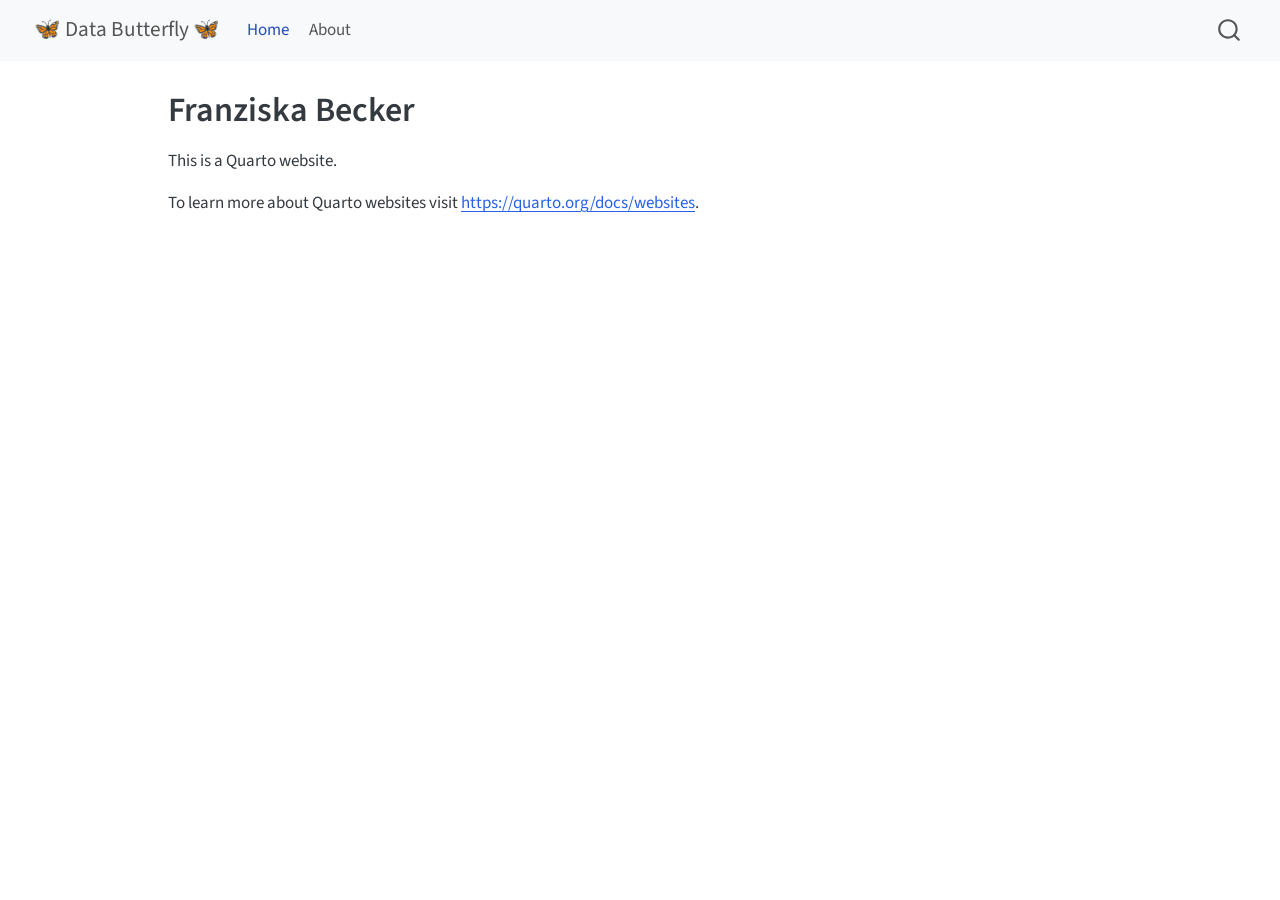
==== index.html @ 8ce16741 "Built site for gh-pages" ====
<!DOCTYPE html>
<html xmlns="http://www.w3.org/1999/xhtml" lang="en" xml:lang="en"><head>

<meta charset="utf-8">
<meta name="generator" content="quarto-1.8.25">

<meta name="viewport" content="width=device-width, initial-scale=1.0, user-scalable=yes">


<title>Franziska Becker – 🦋 Data Butterfly 🦋</title>
<style>
code{white-space: pre-wrap;}
span.smallcaps{font-variant: small-caps;}
div.columns{display: flex; gap: min(4vw, 1.5em);}
div.column{flex: auto; overflow-x: auto;}
div.hanging-indent{margin-left: 1.5em; text-indent: -1.5em;}
ul.task-list{list-style: none;}
ul.task-list li input[type="checkbox"] {
  width: 0.8em;
  margin: 0 0.8em 0.2em -1em; /* quarto-specific, see https://github.com/quarto-dev/quarto-cli/issues/4556 */ 
  vertical-align: middle;
}
</style>


<script src="site_libs/quarto-nav/quarto-nav.js"></script>
<script src="site_libs/quarto-nav/headroom.min.js"></script>
<script src="site_libs/clipboard/clipboard.min.js"></script>
<script src="site_libs/quarto-search/autocomplete.umd.js"></script>
<script src="site_libs/quarto-search/fuse.min.js"></script>
<script src="site_libs/quarto-search/quarto-search.js"></script>
<meta name="quarto:offset" content="./">
<script src="site_libs/quarto-html/quarto.js" type="module"></script>
<script src="site_libs/quarto-html/tabsets/tabsets.js" type="module"></script>
<script src="site_libs/quarto-html/axe/axe-check.js" type="module"></script>
<script src="site_libs/quarto-html/popper.min.js"></script>
<script src="site_libs/quarto-html/tippy.umd.min.js"></script>
<script src="site_libs/quarto-html/anchor.min.js"></script>
<link href="site_libs/quarto-html/tippy.css" rel="stylesheet">
<link href="site_libs/quarto-html/quarto-syntax-highlighting-7b89279ff1a6dce999919e0e67d4d9ec.css" rel="stylesheet" id="quarto-text-highlighting-styles">
<script src="site_libs/bootstrap/bootstrap.min.js"></script>
<link href="site_libs/bootstrap/bootstrap-icons.css" rel="stylesheet">
<link href="site_libs/bootstrap/bootstrap-5b4ad623e5705c0698d39aec6f10cf02.min.css" rel="stylesheet" append-hash="true" id="quarto-bootstrap" data-mode="light">
<script id="quarto-search-options" type="application/json">{
  "location": "navbar",
  "copy-button": false,
  "collapse-after": 3,
  "panel-placement": "end",
  "type": "overlay",
  "limit": 50,
  "keyboard-shortcut": [
    "f",
    "/",
    "s"
  ],
  "show-item-context": false,
  "language": {
    "search-no-results-text": "No results",
    "search-matching-documents-text": "matching documents",
    "search-copy-link-title": "Copy link to search",
    "search-hide-matches-text": "Hide additional matches",
    "search-more-match-text": "more match in this document",
    "search-more-matches-text": "more matches in this document",
    "search-clear-button-title": "Clear",
    "search-text-placeholder": "",
    "search-detached-cancel-button-title": "Cancel",
    "search-submit-button-title": "Submit",
    "search-label": "Search"
  }
}</script>


<link rel="stylesheet" href="styles.css">
</head>

<body class="nav-fixed quarto-light">

<div id="quarto-search-results"></div>
  <header id="quarto-header" class="headroom fixed-top">
    <nav class="navbar navbar-expand-lg " data-bs-theme="dark">
      <div class="navbar-container container-fluid">
      <div class="navbar-brand-container mx-auto">
    <a href="./index.html" class="navbar-brand navbar-brand-logo">
    </a>
    <a class="navbar-brand" href="./index.html">
    <span class="navbar-title">🦋 Data Butterfly 🦋</span>
    </a>
  </div>
            <div id="quarto-search" class="" title="Search"></div>
          <button class="navbar-toggler" type="button" data-bs-toggle="collapse" data-bs-target="#navbarCollapse" aria-controls="navbarCollapse" role="menu" aria-expanded="false" aria-label="Toggle navigation" onclick="if (window.quartoToggleHeadroom) { window.quartoToggleHeadroom(); }">
  <span class="navbar-toggler-icon"></span>
</button>
          <div class="collapse navbar-collapse" id="navbarCollapse">
            <ul class="navbar-nav navbar-nav-scroll me-auto">
  <li class="nav-item">
    <a class="nav-link active" href="./index.html" aria-current="page"> 
<span class="menu-text">Home</span></a>
  </li>  
  <li class="nav-item">
    <a class="nav-link" href="./about.html"> 
<span class="menu-text">About</span></a>
  </li>  
</ul>
          </div> <!-- /navcollapse -->
            <div class="quarto-navbar-tools">
</div>
      </div> <!-- /container-fluid -->
    </nav>
</header>
<!-- content -->
<div id="quarto-content" class="quarto-container page-columns page-rows-contents page-layout-article page-navbar">
<!-- sidebar -->
<!-- margin-sidebar -->
    <div id="quarto-margin-sidebar" class="sidebar margin-sidebar zindex-bottom">
        
    </div>
<!-- main -->
<main class="content" id="quarto-document-content">

<header id="title-block-header" class="quarto-title-block default">
<div class="quarto-title">
<h1 class="title">Franziska Becker</h1>
</div>



<div class="quarto-title-meta">

    
  
    
  </div>
  


</header>


<p>This is a Quarto website.</p>
<p>To learn more about Quarto websites visit <a href="https://quarto.org/docs/websites" class="uri">https://quarto.org/docs/websites</a>.</p>



</main> <!-- /main -->
<script id="quarto-html-after-body" type="application/javascript">
  window.document.addEventListener("DOMContentLoaded", function (event) {
    const icon = "";
    const anchorJS = new window.AnchorJS();
    anchorJS.options = {
      placement: 'right',
      icon: icon
    };
    anchorJS.add('.anchored');
    const isCodeAnnotation = (el) => {
      for (const clz of el.classList) {
        if (clz.startsWith('code-annotation-')) {                     
          return true;
        }
      }
      return false;
    }
    const onCopySuccess = function(e) {
      // button target
      const button = e.trigger;
      // don't keep focus
      button.blur();
      // flash "checked"
      button.classList.add('code-copy-button-checked');
      var currentTitle = button.getAttribute("title");
      button.setAttribute("title", "Copied!");
      let tooltip;
      if (window.bootstrap) {
        button.setAttribute("data-bs-toggle", "tooltip");
        button.setAttribute("data-bs-placement", "left");
        button.setAttribute("data-bs-title", "Copied!");
        tooltip = new bootstrap.Tooltip(button, 
          { trigger: "manual", 
            customClass: "code-copy-button-tooltip",
            offset: [0, -8]});
        tooltip.show();    
      }
      setTimeout(function() {
        if (tooltip) {
          tooltip.hide();
          button.removeAttribute("data-bs-title");
          button.removeAttribute("data-bs-toggle");
          button.removeAttribute("data-bs-placement");
        }
        button.setAttribute("title", currentTitle);
        button.classList.remove('code-copy-button-checked');
      }, 1000);
      // clear code selection
      e.clearSelection();
    }
    const getTextToCopy = function(trigger) {
      const outerScaffold = trigger.parentElement.cloneNode(true);
      const codeEl = outerScaffold.querySelector('code');
      for (const childEl of codeEl.children) {
        if (isCodeAnnotation(childEl)) {
          childEl.remove();
        }
      }
      return codeEl.innerText;
    }
    const clipboard = new window.ClipboardJS('.code-copy-button:not([data-in-quarto-modal])', {
      text: getTextToCopy
    });
    clipboard.on('success', onCopySuccess);
    if (window.document.getElementById('quarto-embedded-source-code-modal')) {
      const clipboardModal = new window.ClipboardJS('.code-copy-button[data-in-quarto-modal]', {
        text: getTextToCopy,
        container: window.document.getElementById('quarto-embedded-source-code-modal')
      });
      clipboardModal.on('success', onCopySuccess);
    }
      var localhostRegex = new RegExp(/^(?:http|https):\/\/localhost\:?[0-9]*\//);
      var mailtoRegex = new RegExp(/^mailto:/);
        var filterRegex = new RegExp('/' + window.location.host + '/');
      var isInternal = (href) => {
          return filterRegex.test(href) || localhostRegex.test(href) || mailtoRegex.test(href);
      }
      // Inspect non-navigation links and adorn them if external
     var links = window.document.querySelectorAll('a[href]:not(.nav-link):not(.navbar-brand):not(.toc-action):not(.sidebar-link):not(.sidebar-item-toggle):not(.pagination-link):not(.no-external):not([aria-hidden]):not(.dropdown-item):not(.quarto-navigation-tool):not(.about-link)');
      for (var i=0; i<links.length; i++) {
        const link = links[i];
        if (!isInternal(link.href)) {
          // undo the damage that might have been done by quarto-nav.js in the case of
          // links that we want to consider external
          if (link.dataset.originalHref !== undefined) {
            link.href = link.dataset.originalHref;
          }
        }
      }
    function tippyHover(el, contentFn, onTriggerFn, onUntriggerFn) {
      const config = {
        allowHTML: true,
        maxWidth: 500,
        delay: 100,
        arrow: false,
        appendTo: function(el) {
            return el.parentElement;
        },
        interactive: true,
        interactiveBorder: 10,
        theme: 'quarto',
        placement: 'bottom-start',
      };
      if (contentFn) {
        config.content = contentFn;
      }
      if (onTriggerFn) {
        config.onTrigger = onTriggerFn;
      }
      if (onUntriggerFn) {
        config.onUntrigger = onUntriggerFn;
      }
      window.tippy(el, config); 
    }
    const noterefs = window.document.querySelectorAll('a[role="doc-noteref"]');
    for (var i=0; i<noterefs.length; i++) {
      const ref = noterefs[i];
      tippyHover(ref, function() {
        // use id or data attribute instead here
        let href = ref.getAttribute('data-footnote-href') || ref.getAttribute('href');
        try { href = new URL(href).hash; } catch {}
        const id = href.replace(/^#\/?/, "");
        const note = window.document.getElementById(id);
        if (note) {
          return note.innerHTML;
        } else {
          return "";
        }
      });
    }
    const xrefs = window.document.querySelectorAll('a.quarto-xref');
    const processXRef = (id, note) => {
      // Strip column container classes
      const stripColumnClz = (el) => {
        el.classList.remove("page-full", "page-columns");
        if (el.children) {
          for (const child of el.children) {
            stripColumnClz(child);
          }
        }
      }
      stripColumnClz(note)
      if (id === null || id.startsWith('sec-')) {
        // Special case sections, only their first couple elements
        const container = document.createElement("div");
        if (note.children && note.children.length > 2) {
          container.appendChild(note.children[0].cloneNode(true));
          for (let i = 1; i < note.children.length; i++) {
            const child = note.children[i];
            if (child.tagName === "P" && child.innerText === "") {
              continue;
            } else {
              container.appendChild(child.cloneNode(true));
              break;
            }
          }
          if (window.Quarto?.typesetMath) {
            window.Quarto.typesetMath(container);
          }
          return container.innerHTML
        } else {
          if (window.Quarto?.typesetMath) {
            window.Quarto.typesetMath(note);
          }
          return note.innerHTML;
        }
      } else {
        // Remove any anchor links if they are present
        const anchorLink = note.querySelector('a.anchorjs-link');
        if (anchorLink) {
          anchorLink.remove();
        }
        if (window.Quarto?.typesetMath) {
          window.Quarto.typesetMath(note);
        }
        if (note.classList.contains("callout")) {
          return note.outerHTML;
        } else {
          return note.innerHTML;
        }
      }
    }
    for (var i=0; i<xrefs.length; i++) {
      const xref = xrefs[i];
      tippyHover(xref, undefined, function(instance) {
        instance.disable();
        let url = xref.getAttribute('href');
        let hash = undefined; 
        if (url.startsWith('#')) {
          hash = url;
        } else {
          try { hash = new URL(url).hash; } catch {}
        }
        if (hash) {
          const id = hash.replace(/^#\/?/, "");
          const note = window.document.getElementById(id);
          if (note !== null) {
            try {
              const html = processXRef(id, note.cloneNode(true));
              instance.setContent(html);
            } finally {
              instance.enable();
              instance.show();
            }
          } else {
            // See if we can fetch this
            fetch(url.split('#')[0])
            .then(res => res.text())
            .then(html => {
              const parser = new DOMParser();
              const htmlDoc = parser.parseFromString(html, "text/html");
              const note = htmlDoc.getElementById(id);
              if (note !== null) {
                const html = processXRef(id, note);
                instance.setContent(html);
              } 
            }).finally(() => {
              instance.enable();
              instance.show();
            });
          }
        } else {
          // See if we can fetch a full url (with no hash to target)
          // This is a special case and we should probably do some content thinning / targeting
          fetch(url)
          .then(res => res.text())
          .then(html => {
            const parser = new DOMParser();
            const htmlDoc = parser.parseFromString(html, "text/html");
            const note = htmlDoc.querySelector('main.content');
            if (note !== null) {
              // This should only happen for chapter cross references
              // (since there is no id in the URL)
              // remove the first header
              if (note.children.length > 0 && note.children[0].tagName === "HEADER") {
                note.children[0].remove();
              }
              const html = processXRef(null, note);
              instance.setContent(html);
            } 
          }).finally(() => {
            instance.enable();
            instance.show();
          });
        }
      }, function(instance) {
      });
    }
        let selectedAnnoteEl;
        const selectorForAnnotation = ( cell, annotation) => {
          let cellAttr = 'data-code-cell="' + cell + '"';
          let lineAttr = 'data-code-annotation="' +  annotation + '"';
          const selector = 'span[' + cellAttr + '][' + lineAttr + ']';
          return selector;
        }
        const selectCodeLines = (annoteEl) => {
          const doc = window.document;
          const targetCell = annoteEl.getAttribute("data-target-cell");
          const targetAnnotation = annoteEl.getAttribute("data-target-annotation");
          const annoteSpan = window.document.querySelector(selectorForAnnotation(targetCell, targetAnnotation));
          const lines = annoteSpan.getAttribute("data-code-lines").split(",");
          const lineIds = lines.map((line) => {
            return targetCell + "-" + line;
          })
          let top = null;
          let height = null;
          let parent = null;
          if (lineIds.length > 0) {
              //compute the position of the single el (top and bottom and make a div)
              const el = window.document.getElementById(lineIds[0]);
              top = el.offsetTop;
              height = el.offsetHeight;
              parent = el.parentElement.parentElement;
            if (lineIds.length > 1) {
              const lastEl = window.document.getElementById(lineIds[lineIds.length - 1]);
              const bottom = lastEl.offsetTop + lastEl.offsetHeight;
              height = bottom - top;
            }
            if (top !== null && height !== null && parent !== null) {
              // cook up a div (if necessary) and position it 
              let div = window.document.getElementById("code-annotation-line-highlight");
              if (div === null) {
                div = window.document.createElement("div");
                div.setAttribute("id", "code-annotation-line-highlight");
                div.style.position = 'absolute';
                parent.appendChild(div);
              }
              div.style.top = top - 2 + "px";
              div.style.height = height + 4 + "px";
              div.style.left = 0;
              let gutterDiv = window.document.getElementById("code-annotation-line-highlight-gutter");
              if (gutterDiv === null) {
                gutterDiv = window.document.createElement("div");
                gutterDiv.setAttribute("id", "code-annotation-line-highlight-gutter");
                gutterDiv.style.position = 'absolute';
                const codeCell = window.document.getElementById(targetCell);
                const gutter = codeCell.querySelector('.code-annotation-gutter');
                gutter.appendChild(gutterDiv);
              }
              gutterDiv.style.top = top - 2 + "px";
              gutterDiv.style.height = height + 4 + "px";
            }
            selectedAnnoteEl = annoteEl;
          }
        };
        const unselectCodeLines = () => {
          const elementsIds = ["code-annotation-line-highlight", "code-annotation-line-highlight-gutter"];
          elementsIds.forEach((elId) => {
            const div = window.document.getElementById(elId);
            if (div) {
              div.remove();
            }
          });
          selectedAnnoteEl = undefined;
        };
          // Handle positioning of the toggle
      window.addEventListener(
        "resize",
        throttle(() => {
          elRect = undefined;
          if (selectedAnnoteEl) {
            selectCodeLines(selectedAnnoteEl);
          }
        }, 10)
      );
      function throttle(fn, ms) {
      let throttle = false;
      let timer;
        return (...args) => {
          if(!throttle) { // first call gets through
              fn.apply(this, args);
              throttle = true;
          } else { // all the others get throttled
              if(timer) clearTimeout(timer); // cancel #2
              timer = setTimeout(() => {
                fn.apply(this, args);
                timer = throttle = false;
              }, ms);
          }
        };
      }
        // Attach click handler to the DT
        const annoteDls = window.document.querySelectorAll('dt[data-target-cell]');
        for (const annoteDlNode of annoteDls) {
          annoteDlNode.addEventListener('click', (event) => {
            const clickedEl = event.target;
            if (clickedEl !== selectedAnnoteEl) {
              unselectCodeLines();
              const activeEl = window.document.querySelector('dt[data-target-cell].code-annotation-active');
              if (activeEl) {
                activeEl.classList.remove('code-annotation-active');
              }
              selectCodeLines(clickedEl);
              clickedEl.classList.add('code-annotation-active');
            } else {
              // Unselect the line
              unselectCodeLines();
              clickedEl.classList.remove('code-annotation-active');
            }
          });
        }
    const findCites = (el) => {
      const parentEl = el.parentElement;
      if (parentEl) {
        const cites = parentEl.dataset.cites;
        if (cites) {
          return {
            el,
            cites: cites.split(' ')
          };
        } else {
          return findCites(el.parentElement)
        }
      } else {
        return undefined;
      }
    };
    var bibliorefs = window.document.querySelectorAll('a[role="doc-biblioref"]');
    for (var i=0; i<bibliorefs.length; i++) {
      const ref = bibliorefs[i];
      const citeInfo = findCites(ref);
      if (citeInfo) {
        tippyHover(citeInfo.el, function() {
          var popup = window.document.createElement('div');
          citeInfo.cites.forEach(function(cite) {
            var citeDiv = window.document.createElement('div');
            citeDiv.classList.add('hanging-indent');
            citeDiv.classList.add('csl-entry');
            var biblioDiv = window.document.getElementById('ref-' + cite);
            if (biblioDiv) {
              citeDiv.innerHTML = biblioDiv.innerHTML;
            }
            popup.appendChild(citeDiv);
          });
          return popup.innerHTML;
        });
      }
    }
  });
  </script>
</div> <!-- /content -->




</body></html>
---- site_libs/quarto-html/tippy.css ----
.tippy-box[data-animation=fade][data-state=hidden]{opacity:0}[data-tippy-root]{max-width:calc(100vw - 10px)}.tippy-box{position:relative;background-color:#333;color:#fff;border-radius:4px;font-size:14px;line-height:1.4;white-space:normal;outline:0;transition-property:transform,visibility,opacity}.tippy-box[data-placement^=top]>.tippy-arrow{bottom:0}.tippy-box[data-placement^=top]>.tippy-arrow:before{bottom:-7px;left:0;border-width:8px 8px 0;border-top-color:initial;transform-origin:center top}.tippy-box[data-placement^=bottom]>.tippy-arrow{top:0}.tippy-box[data-placement^=bottom]>.tippy-arrow:before{top:-7px;left:0;border-width:0 8px 8px;border-bottom-color:initial;transform-origin:center bottom}.tippy-box[data-placement^=left]>.tippy-arrow{right:0}.tippy-box[data-placement^=left]>.tippy-arrow:before{border-width:8px 0 8px 8px;border-left-color:initial;right:-7px;transform-origin:center left}.tippy-box[data-placement^=right]>.tippy-arrow{left:0}.tippy-box[data-placement^=right]>.tippy-arrow:before{left:-7px;border-width:8px 8px 8px 0;border-right-color:initial;transform-origin:center right}.tippy-box[data-inertia][data-state=visible]{transition-timing-function:cubic-bezier(.54,1.5,.38,1.11)}.tippy-arrow{width:16px;height:16px;color:#333}.tippy-arrow:before{content:"";position:absolute;border-color:transparent;border-style:solid}.tippy-content{position:relative;padding:5px 9px;z-index:1}
---- site_libs/quarto-html/quarto-syntax-highlighting-7b89279ff1a6dce999919e0e67d4d9ec.css ----
/* quarto syntax highlight colors */
:root {
  --quarto-hl-ot-color: #003B4F;
  --quarto-hl-at-color: #657422;
  --quarto-hl-ss-color: #20794D;
  --quarto-hl-an-color: #5E5E5E;
  --quarto-hl-fu-color: #4758AB;
  --quarto-hl-st-color: #20794D;
  --quarto-hl-cf-color: #003B4F;
  --quarto-hl-op-color: #5E5E5E;
  --quarto-hl-er-color: #AD0000;
  --quarto-hl-bn-color: #AD0000;
  --quarto-hl-al-color: #AD0000;
  --quarto-hl-va-color: #111111;
  --quarto-hl-bu-color: inherit;
  --quarto-hl-ex-color: inherit;
  --quarto-hl-pp-color: #AD0000;
  --quarto-hl-in-color: #5E5E5E;
  --quarto-hl-vs-color: #20794D;
  --quarto-hl-wa-color: #5E5E5E;
  --quarto-hl-do-color: #5E5E5E;
  --quarto-hl-im-color: #00769E;
  --quarto-hl-ch-color: #20794D;
  --quarto-hl-dt-color: #AD0000;
  --quarto-hl-fl-color: #AD0000;
  --quarto-hl-co-color: #5E5E5E;
  --quarto-hl-cv-color: #5E5E5E;
  --quarto-hl-cn-color: #8f5902;
  --quarto-hl-sc-color: #5E5E5E;
  --quarto-hl-dv-color: #AD0000;
  --quarto-hl-kw-color: #003B4F;
}

/* other quarto variables */
:root {
  --quarto-font-monospace: SFMono-Regular, Menlo, Monaco, Consolas, "Liberation Mono", "Courier New", monospace;
}

/* syntax highlight based on Pandoc's rules */
pre > code.sourceCode > span {
  color: #003B4F;
}

code.sourceCode > span {
  color: #003B4F;
}

div.sourceCode,
div.sourceCode pre.sourceCode {
  color: #003B4F;
}

/* Normal */
code span {
  color: #003B4F;
}

/* Alert */
code span.al {
  color: #AD0000;
  font-style: inherit;
}

/* Annotation */
code span.an {
  color: #5E5E5E;
  font-style: inherit;
}

/* Attribute */
code span.at {
  color: #657422;
  font-style: inherit;
}

/* BaseN */
code span.bn {
  color: #AD0000;
  font-style: inherit;
}

/* BuiltIn */
code span.bu {
  font-style: inherit;
}

/* ControlFlow */
code span.cf {
  color: #003B4F;
  font-weight: bold;
  font-style: inherit;
}

/* Char */
code span.ch {
  color: #20794D;
  font-style: inherit;
}

/* Constant */
code span.cn {
  color: #8f5902;
  font-style: inherit;
}

/* Comment */
code span.co {
  color: #5E5E5E;
  font-style: inherit;
}

/* CommentVar */
code span.cv {
  color: #5E5E5E;
  font-style: italic;
}

/* Documentation */
code span.do {
  color: #5E5E5E;
  font-style: italic;
}

/* DataType */
code span.dt {
  color: #AD0000;
  font-style: inherit;
}

/* DecVal */
code span.dv {
  color: #AD0000;
  font-style: inherit;
}

/* Error */
code span.er {
  color: #AD0000;
  font-style: inherit;
}

/* Extension */
code span.ex {
  font-style: inherit;
}

/* Float */
code span.fl {
  color: #AD0000;
  font-style: inherit;
}

/* Function */
code span.fu {
  color: #4758AB;
  font-style: inherit;
}

/* Import */
code span.im {
  color: #00769E;
  font-style: inherit;
}

/* Information */
code span.in {
  color: #5E5E5E;
  font-style: inherit;
}

/* Keyword */
code span.kw {
  color: #003B4F;
  font-weight: bold;
  font-style: inherit;
}

/* Operator */
code span.op {
  color: #5E5E5E;
  font-style: inherit;
}

/* Other */
code span.ot {
  color: #003B4F;
  font-style: inherit;
}

/* Preprocessor */
code span.pp {
  color: #AD0000;
  font-style: inherit;
}

/* SpecialChar */
code span.sc {
  color: #5E5E5E;
  font-style: inherit;
}

/* SpecialString */
code span.ss {
  color: #20794D;
  font-style: inherit;
}

/* String */
code span.st {
  color: #20794D;
  font-style: inherit;
}

/* Variable */
code span.va {
  color: #111111;
  font-style: inherit;
}

/* VerbatimString */
code span.vs {
  color: #20794D;
  font-style: inherit;
}

/* Warning */
code span.wa {
  color: #5E5E5E;
  font-style: italic;
}

.prevent-inlining {
  content: "</";
}

/*# sourceMappingURL=3944bc705cfaf4c80e56f77c5205168a.css.map */
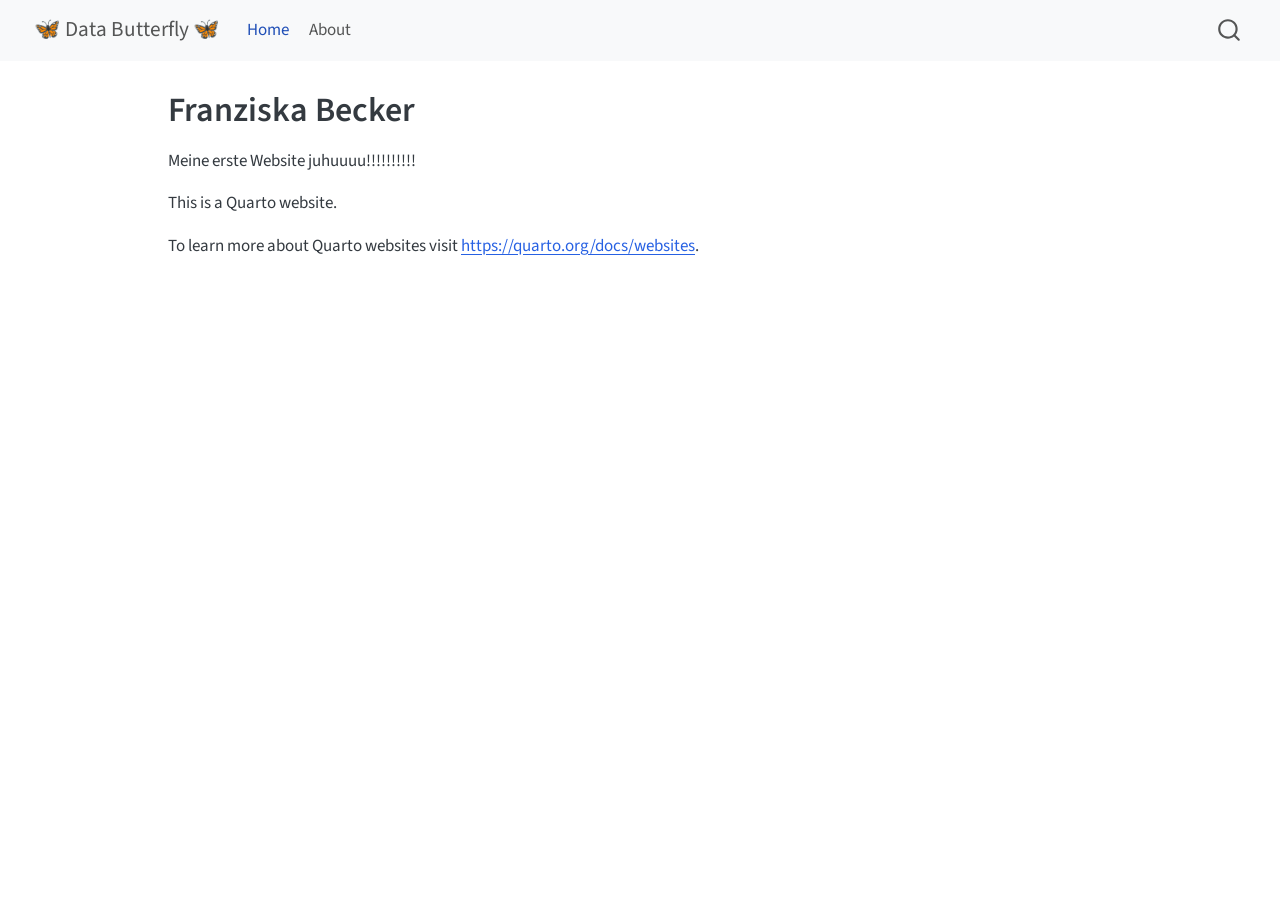
==== commit 260babe7: "Built site for gh-pages" ====
--- a/index.html
+++ b/index.html
@@ -136,6 +136,7 @@
 </header>
 
 
+<p>Meine erste Website juhuuuu!!!!!!!!!!</p>
 <p>This is a Quarto website.</p>
 <p>To learn more about Quarto websites visit <a href="https://quarto.org/docs/websites" class="uri">https://quarto.org/docs/websites</a>.</p>
 
@@ -215,7 +216,7 @@
     }
       var localhostRegex = new RegExp(/^(?:http|https):\/\/localhost\:?[0-9]*\//);
       var mailtoRegex = new RegExp(/^mailto:/);
-        var filterRegex = new RegExp('/' + window.location.host + '/');
+        var filterRegex = new RegExp("https:\/\/data-butterfly\.github\.io\/");
       var isInternal = (href) => {
           return filterRegex.test(href) || localhostRegex.test(href) || mailtoRegex.test(href);
       }
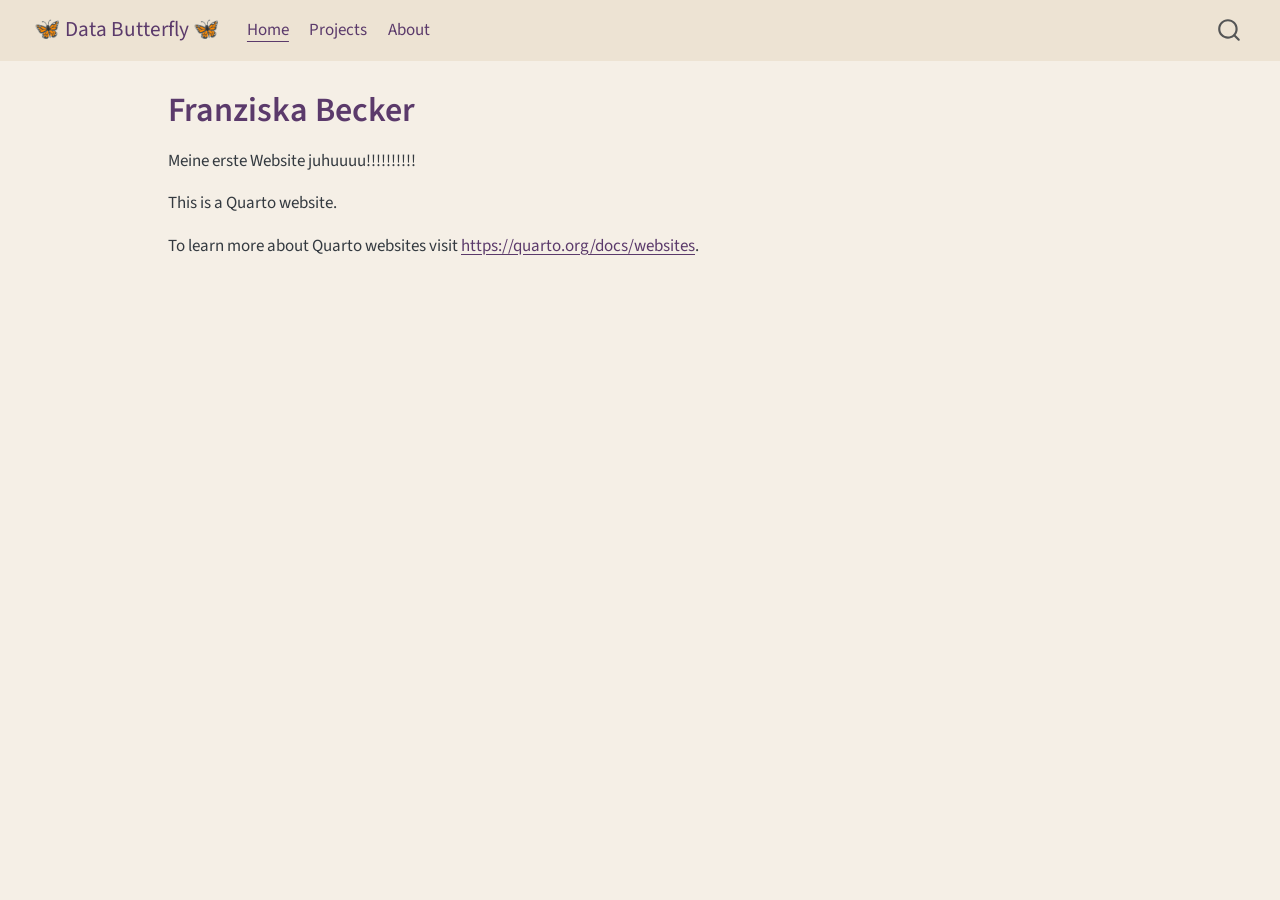
==== commit cb7f6866: "Built site for gh-pages" ====
--- a/index.html
+++ b/index.html
@@ -97,6 +97,10 @@
 <span class="menu-text">Home</span></a>
   </li>  
   <li class="nav-item">
+    <a class="nav-link" href="./projects.html"> 
+<span class="menu-text">Projects</span></a>
+  </li>  
+  <li class="nav-item">
     <a class="nav-link" href="./about.html"> 
 <span class="menu-text">About</span></a>
   </li>  
--- a/styles.css
+++ b/styles.css
@@ -0,0 +1,116 @@
+/* Background color of the whole page */
+body {
+  background-color: #F5EFE6;
+}
+
+/* Page title and headings */
+h1, h2, h3,
+.quarto-title h1.title {
+  color: #5B3A6B;
+}
+
+
+/* TOP BAR*/
+
+/* Top navigation bar: same beige as the page */
+.navbar {
+  background-color: #EDE3D3 !important;
+}
+
+/* Menu links in the top bar */
+.navbar .nav-link,
+.navbar .navbar-brand {
+  color: #5B3A6B !important;
+}
+
+/* Active page and mouse-over: a slightly lighter purple */
+.navbar .nav-link.active,
+.navbar .nav-link:hover {
+  color: #5B3A6B !important;
+}
+
+/* Show the current page with an underline instead of a different color */
+.navbar .nav-link.active {
+  text-decoration: underline;
+  text-underline-offset: 6px;
+}
+
+
+/* INSIDE THE TEXT */
+
+/* links inside the text */
+a {
+  color: #5B3A6B;
+}
+
+
+/* BUTTERFLY PICTURE - INFO TEXT */
+
+.photo-credit {
+  position: relative;
+  display: inline-block;
+  max-width: 400px;
+}
+.photo-credit img {
+  width: 100%;
+  display: block;
+  border-radius: 8px;
+  -webkit-user-drag: none;
+  user-select: none;
+}
+.photo-credit .credit-text {
+  position: absolute;
+  bottom: 0; left: 0; right: 0;
+  padding: 6px 10px;
+  background: rgba(0, 0, 0, 0.55);
+  color: #fff;
+  font-size: 0.8rem;
+  opacity: 0;
+  transition: opacity 0.3s;
+  border-radius: 0 0 8px 8px;
+}
+.photo-credit:hover .credit-text {
+  opacity: 1;
+}
+
+/* ABOUT PAGE: two columns with a fine grey line */
+
+.about-grid {
+  display: grid;
+  grid-template-columns: 1fr 1fr;
+}
+.about-text {
+  padding-right: 2rem;
+  border-right: 1px solid #d9d0c1;
+}
+.about-image {
+  padding-left: 2rem;
+}
+
+.photo-credit img {
+  pointer-events: none;
+  -webkit-user-drag: none;
+  user-select: none;
+}
+
+/* GitHub button at the bottom */
+.about-footer {
+  margin-top: 2rem;
+}
+
+/* On phones: one column, no line */
+@media (max-width: 767px) {
+  .about-grid {
+    grid-template-columns: 1fr;
+  }
+  .about-text {
+    padding-right: 0;
+    border-right: none;
+  }
+  .about-image {
+    padding-left: 0;
+    margin-top: 1.5rem;
+  }
+}
+
+
